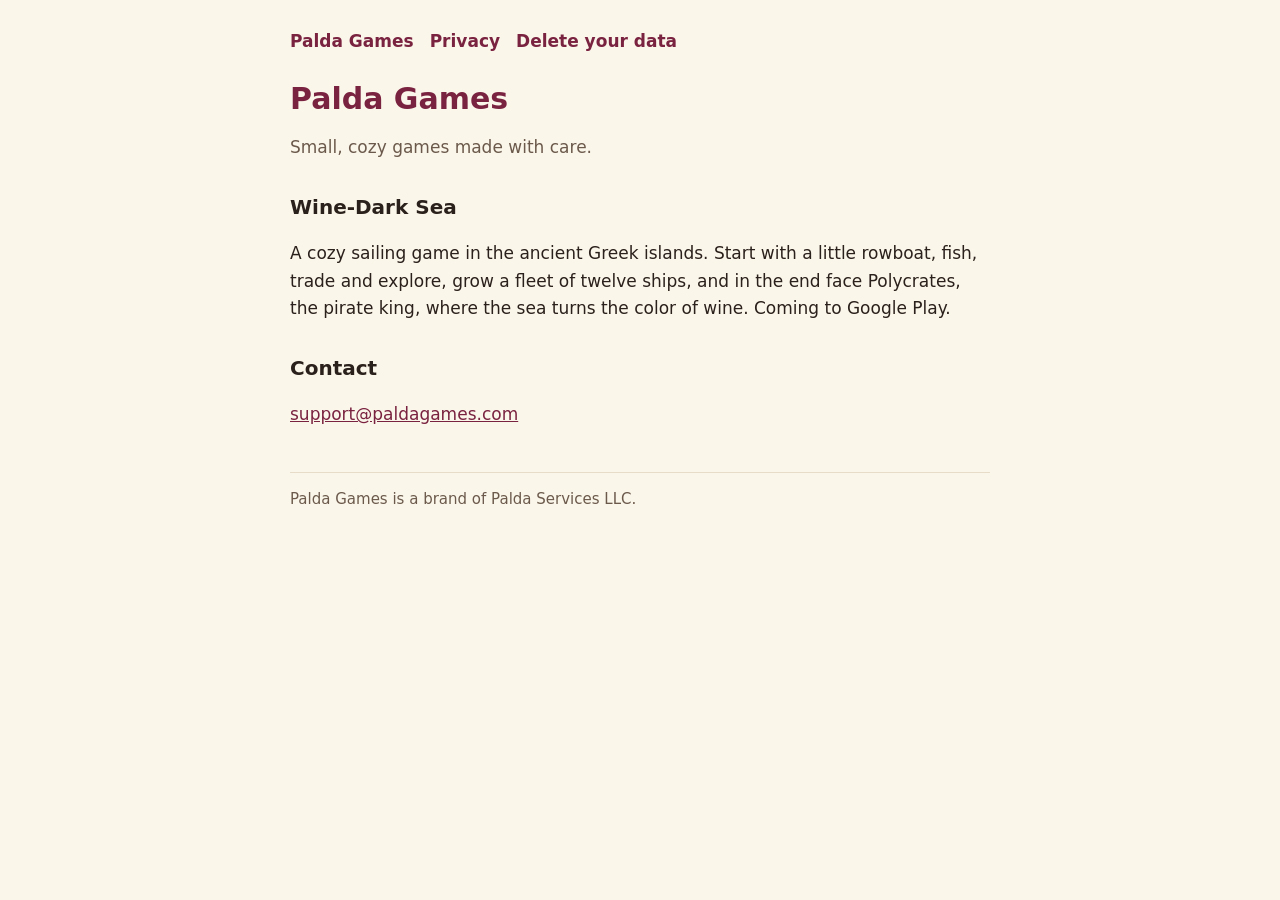
==== index.html @ 30021c4f "Palda Games website: home, privacy policy, delete-data, app-ads.txt Co-Authored-By: Claude Opus 5.5 " ====
<!doctype html><html lang="en"><meta charset="utf-8"><meta name="viewport" content="width=device-width,initial-scale=1">
<title>Palda Games</title><link rel="stylesheet" href="/style.css">
<nav><a href="/">Palda Games</a><a href="/privacy">Privacy</a><a href="/delete-data">Delete your data</a></nav>
<h1>Palda Games</h1>
<p class="muted">Small, cozy games made with care.</p>
<h2>Wine-Dark Sea</h2>
<p>A cozy sailing game in the ancient Greek islands. Start with a little rowboat, fish, trade and explore, grow a fleet of twelve ships, and in the end face Polycrates, the pirate king, where the sea turns the color of wine. Coming to Google Play.</p>
<h2>Contact</h2>
<p><a href="mailto:support@paldagames.com">support@paldagames.com</a></p>
<footer>Palda Games is a brand of Palda Services LLC.</footer>
</html>
---- style.css ----
:root{--bg:#fbf6ea;--ink:#2b211c;--muted:#6b5a4c;--accent:#7a2340;--line:#e6dcc8}
@media (prefers-color-scheme:dark){:root{--bg:#1b1715;--ink:#f1e8dc;--muted:#b9aa98;--accent:#e690aa;--line:#3a322c}}
body{font:17px/1.6 system-ui,-apple-system,"Segoe UI",sans-serif;max-width:700px;margin:0 auto;padding:28px 16px 56px;color:var(--ink);background:var(--bg)}
h1{font-size:30px;line-height:1.2;margin:0 0 6px;color:var(--accent)}h2{font-size:20px;margin:30px 0 8px}
p,li{max-width:66ch}.muted{color:var(--muted)}a{color:var(--accent)}ul{padding-left:22px}
nav{display:flex;gap:16px;margin-bottom:26px;font-weight:600}nav a{text-decoration:none}
footer{margin-top:44px;padding-top:14px;border-top:1px solid var(--line);color:var(--muted);font-size:15px}
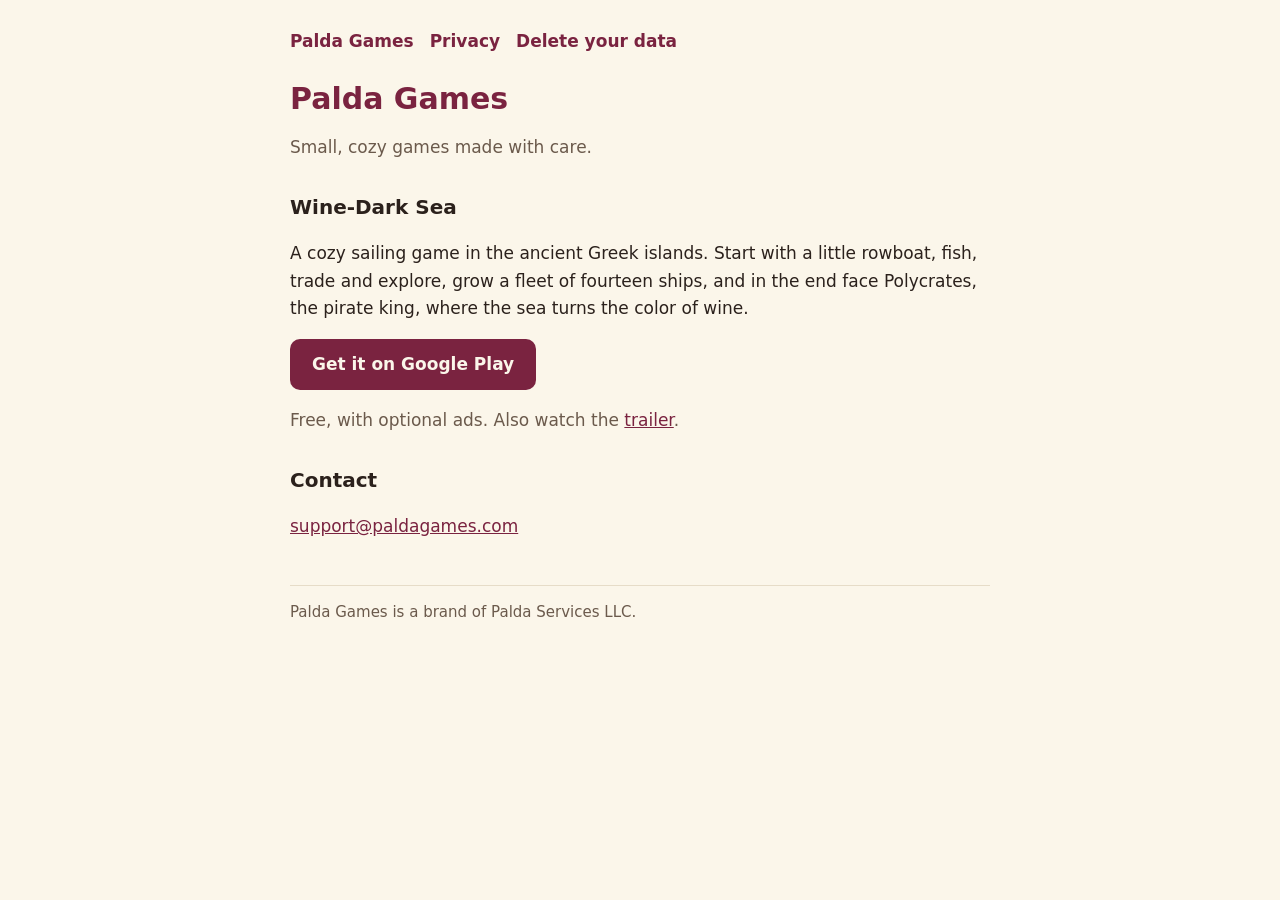
==== commit 61e59b45: "Home page: Get it on Google Play button, trailer link, fourteen ships Co-Authored-By: Claude Opus 5." ====
--- a/index.html
+++ b/index.html
@@ -4,7 +4,9 @@
 <h1>Palda Games</h1>
 <p class="muted">Small, cozy games made with care.</p>
 <h2>Wine-Dark Sea</h2>
-<p>A cozy sailing game in the ancient Greek islands. Start with a little rowboat, fish, trade and explore, grow a fleet of twelve ships, and in the end face Polycrates, the pirate king, where the sea turns the color of wine. Coming to Google Play.</p>
+<p>A cozy sailing game in the ancient Greek islands. Start with a little rowboat, fish, trade and explore, grow a fleet of fourteen ships, and in the end face Polycrates, the pirate king, where the sea turns the color of wine.</p>
+<p><a class="btn" href="https://play.google.com/store/apps/details?id=com.paldagames.winedarksea">Get it on Google Play</a></p>
+<p class="muted">Free, with optional ads. Also watch the <a href="https://youtu.be/FleZyscnueo">trailer</a>.</p>
 <h2>Contact</h2>
 <p><a href="mailto:support@paldagames.com">support@paldagames.com</a></p>
 <footer>Palda Games is a brand of Palda Services LLC.</footer>
--- a/style.css
+++ b/style.css
@@ -5,3 +5,4 @@
 p,li{max-width:66ch}.muted{color:var(--muted)}a{color:var(--accent)}ul{padding-left:22px}
 nav{display:flex;gap:16px;margin-bottom:26px;font-weight:600}nav a{text-decoration:none}
 footer{margin-top:44px;padding-top:14px;border-top:1px solid var(--line);color:var(--muted);font-size:15px}
+.btn{display:inline-block;padding:12px 22px;border-radius:10px;background:var(--accent);color:var(--bg);font-weight:700;text-decoration:none}
